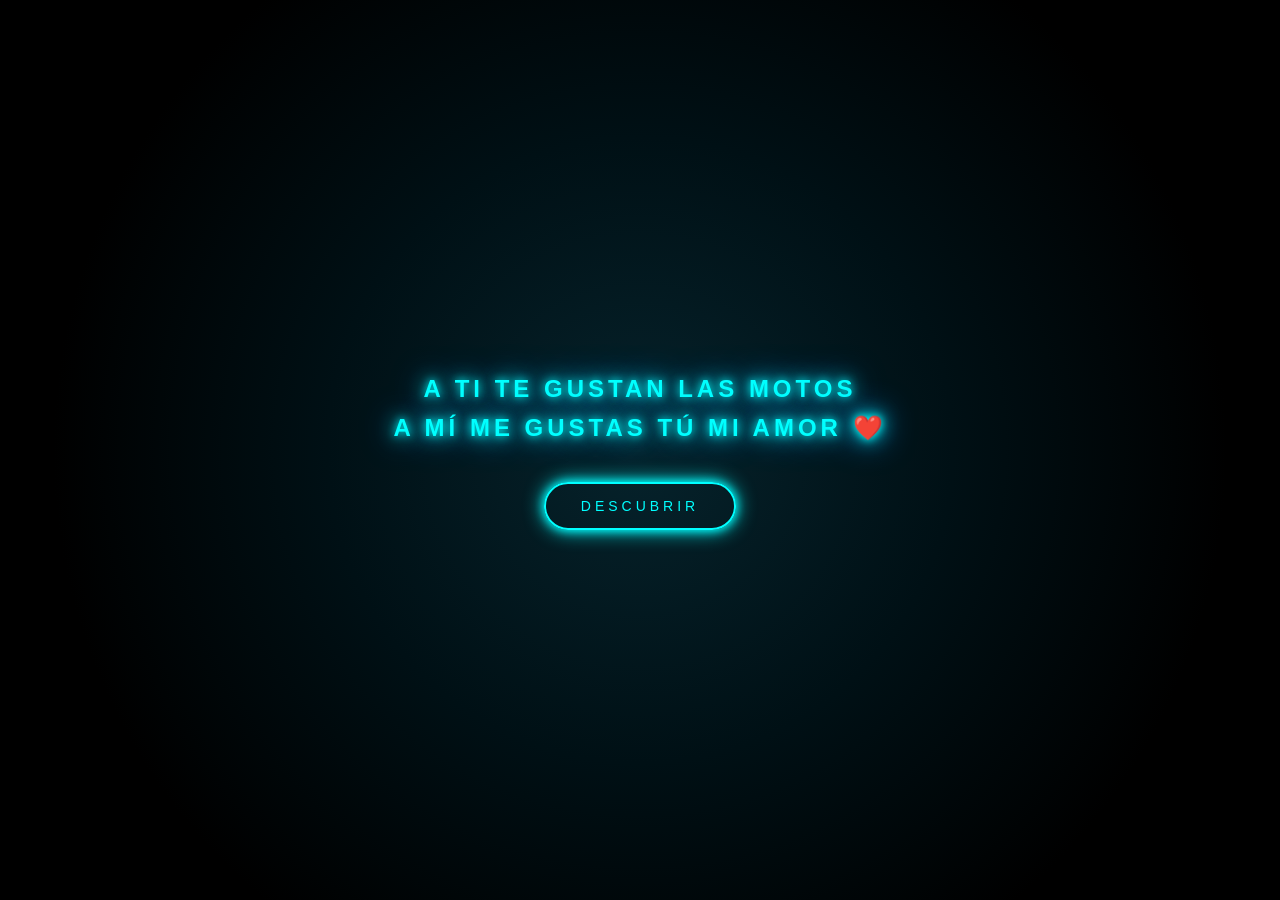
==== index.html @ 581b4714 "Add files via upload" ====
<!DOCTYPE html>

<html lang="es">

<head>

    <meta charset="UTF-8">

    <meta name="viewport"
          content="width=device-width, initial-scale=1.0">

    <title>Para ti ❤️</title>

    <link rel="stylesheet"
          href="style.css">

</head>


<body>


    <section id="inicio">

        <div class="inicio-contenido">

            <h1>

                A TI TE GUSTAN LAS MOTOS

                <br>

                A MÍ ME GUSTAS TÚ MI AMOR ❤️

            </h1>


            <button id="descubrir">

                DESCUBRIR

            </button>

        </div>

    </section>



    <section id="escena">


        <div class="luz-central"></div>


        <!-- MOTOS -->

        <div id="contenedor-motos"></div>


        <!-- PALABRAS -->

        <div id="contenedor-palabras"></div>


        <!-- RAMO CENTRAL -->

        <img
            src="img/RAMO.png"
            id="ramo"
            alt="Ramo"
        >


    </section>



    <script src="script.js"></script>


</body>

</html>
---- style.css ----
* {
    margin: 0;
    padding: 0;
    box-sizing: border-box;
}

html,
body {
    width: 100%;
    height: 100%;
    overflow: hidden;
    background: #000;
    font-family: Arial, sans-serif;
}


/* =========================
   INICIO
========================= */

#inicio {
    position: fixed;
    inset: 0;

    display: flex;
    justify-content: center;
    align-items: center;

    background:
        radial-gradient(circle,
            #06232c 0%,
            #001015 40%,
            #000 75%);

    z-index: 1000;
}

.inicio-contenido {
    text-align: center;
}

#inicio h1 {
    color: cyan;

    font-size: 24px;

    line-height: 1.6;
    letter-spacing: 4px;

    margin-bottom: 35px;

    text-shadow:
        0 0 8px cyan,
        0 0 20px cyan,
        0 0 35px #008cff;
}

#descubrir {
    padding: 14px 35px;

    border-radius: 30px;

    border: 2px solid cyan;

    background: transparent;

    color: cyan;

    font-size: 14px;

    letter-spacing: 4px;

    cursor: pointer;

    box-shadow:
        0 0 10px cyan,
        0 0 20px cyan;
}


/* =========================
   ESCENA
========================= */

#escena {
    display: none;

    position: fixed;

    left: 0;
    top: 0;

    width: 100vw;
    height: 100vh;

    overflow: hidden;

    background:
        radial-gradient(circle at center,
            #07303a 0%,
            #001218 35%,
            #000 75%);
}


/* =========================
   LUZ CENTRAL
========================= */

.luz-central {
    position: absolute;

    left: 50%;
    top: 50%;

    width: 500px;
    height: 500px;

    transform: translate(-50%, -50%);

    border-radius: 50%;

    background:
        radial-gradient(circle,
            rgba(0,255,255,.20),
            rgba(0,100,255,.05) 50%,
            transparent 75%);

    filter: blur(25px);
}


/* =========================
   RAMO CENTRAL
========================= */

#ramo {
    position: absolute;

    left: 50%;
    top: 50%;

    width: 150px;

    transform: translate(-50%, -50%);

    z-index: 50;

    border-radius: 10px;

    filter:
        drop-shadow(0 0 10px cyan)
        drop-shadow(0 0 25px #008cff);
}


/* =========================
   MOTOS
========================= */

.moto-orbita {
    position: absolute;

    width: 100px;

    transform: translate(-50%, -50%);

    object-fit: contain;

    border-radius: 10px;

    z-index: 20;

    filter:
        drop-shadow(0 0 8px cyan)
        drop-shadow(0 0 18px #008cff);
}


/* =========================
   PALABRAS
========================= */

.palabra-orbita {
    position: absolute;

    transform: translate(-50%, -50%);

    color: #5fffff;

    font-size: 19px;
    font-weight: bold;

    white-space: nowrap;

    z-index: 30;

    text-shadow:
        0 0 5px cyan,
        0 0 12px cyan,
        0 0 25px #008cff;
}


/* CELULAR */

@media(max-width: 700px) {

    #ramo {
        width: 105px;
    }

    .moto-orbita {
        width: 65px;
    }

    .palabra-orbita {
        font-size: 12px;
    }

}
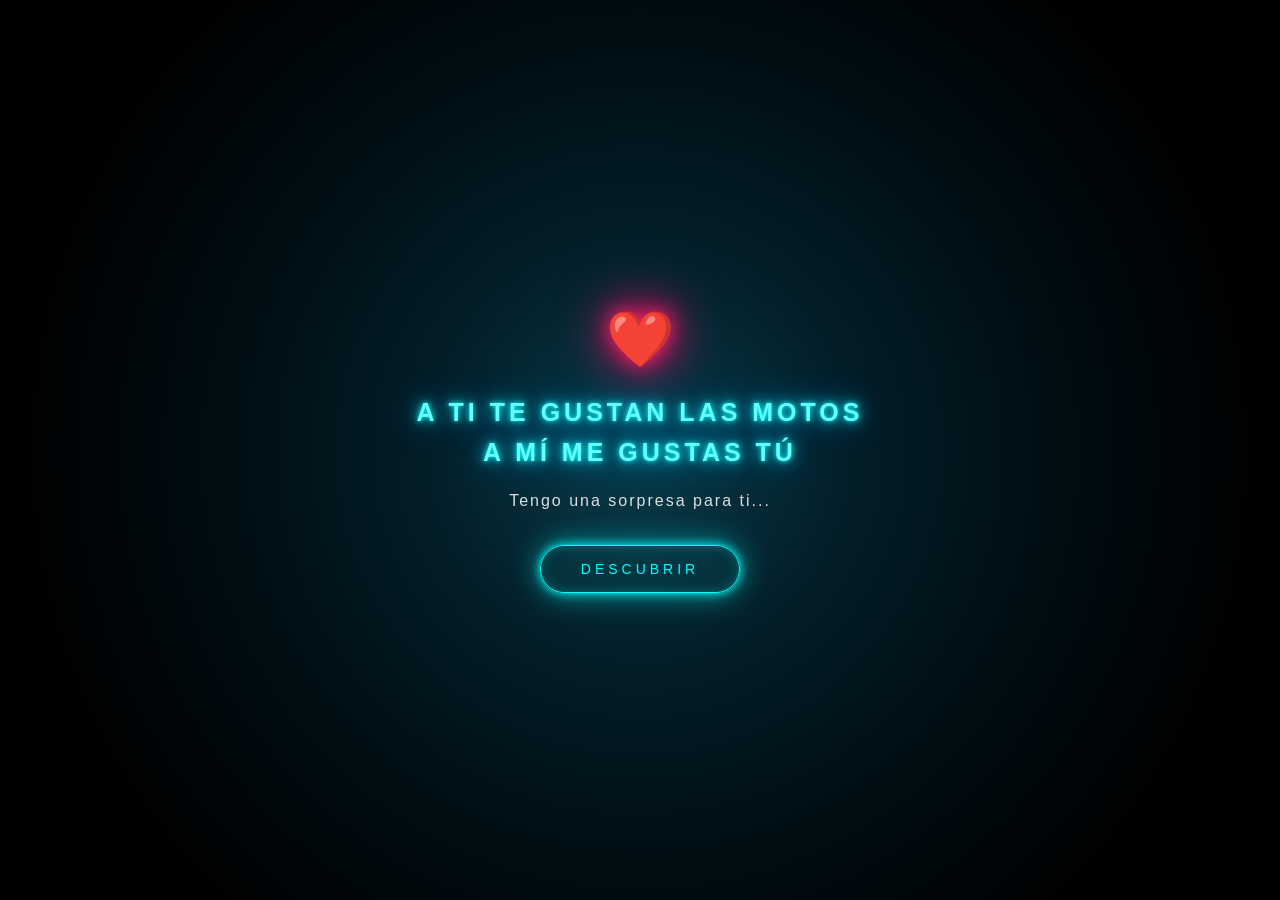
==== commit 4f22db33: "Actualiza la sorpresa e incluye los archivos de musica" ====
--- a/index.html
+++ b/index.html
@@ -1,44 +1,38 @@
 <!DOCTYPE html>
-
 <html lang="es">
 
 <head>
-
     <meta charset="UTF-8">
-
-    <meta name="viewport"
-          content="width=device-width, initial-scale=1.0">
+    <meta name="viewport" content="width=device-width, initial-scale=1.0">
 
     <title>Para ti ❤️</title>
 
-    <link rel="stylesheet"
-          href="style.css">
-
+    <link rel="stylesheet" href="style.css">
 </head>
-
 
 <body>
 
-
+    <!-- PANTALLA INICIAL -->
     <section id="inicio">
 
         <div class="inicio-contenido">
 
+            <div class="corazon-inicio">
+                ❤️
+            </div>
+
             <h1>
-
                 A TI TE GUSTAN LAS MOTOS
-
                 <br>
-
-                A MÍ ME GUSTAS TÚ MI AMOR ❤️
-
+                A MÍ ME GUSTAS TÚ
             </h1>
 
+            <p>
+                Tengo una sorpresa para ti...
+            </p>
 
             <button id="descubrir">
-
                 DESCUBRIR
-
             </button>
 
         </div>
@@ -46,39 +40,57 @@
     </section>
 
 
+    <!-- GALAXIA -->
+    <section id="galaxia">
 
-    <section id="escena">
+        <h2 id="titulo-superior">
+            FELIZ HOTWHEELS
+        </h2>
 
+        <div id="estrellas"></div>
 
-        <div class="luz-central"></div>
+        <div id="corazones"></div>
 
+        <div class="brillo-central"></div>
 
-        <!-- MOTOS -->
+        <div class="anillo anillo1"></div>
+        <div class="anillo anillo2"></div>
+        <div class="anillo anillo3"></div>
 
-        <div id="contenedor-motos"></div>
+        <div id="universo"></div>
 
+        <!-- RAMO -->
+        <div id="centro">
 
-        <!-- PALABRAS -->
+            <div class="halo"></div>
 
-        <div id="contenedor-palabras"></div>
+            <img
+                src="./img/RAMO.png"
+                id="ramo"
+                alt="Ramo"
+            >
 
+            <div class="centro-texto">
+                Para ti ❤️
+            </div>
 
-        <!-- RAMO CENTRAL -->
-
-        <img
-            src="img/RAMO.png"
-            id="ramo"
-            alt="Ramo"
-        >
-
+        </div>
 
     </section>
 
 
+    <!-- AUDIO -->
+    <p id="estado-musica" role="status" hidden></p>
+    <audio
+        id="musica"
+        src="./audio/musica-web.mp3"
+        preload="auto"
+    >
+    </audio>
+
 
     <script src="script.js"></script>
 
-
 </body>
 
-</html>+</html>
--- a/style.css
+++ b/style.css
@@ -1,16 +1,46 @@
-* {
+#musica[controls] {
+    position: fixed;
+    bottom: 16px;
+    left: 50%;
+    transform: translateX(-50%);
+    width: min(320px, 90vw);
+    z-index: 1100;
+}
+
+#estado-musica:not([hidden]) {
+    position: fixed;
+    bottom: 80px;
+    left: 50%;
+    transform: translateX(-50%);
+    width: min(360px, 85vw);
+    padding: 12px;
+    border-radius: 12px;
+    background: #031d27;
+    color: #fff;
+    text-align: center;
+    z-index: 1100;
+}
+
+* {
     margin: 0;
     padding: 0;
     box-sizing: border-box;
 }
+
 
 html,
 body {
     width: 100%;
     height: 100%;
+
     overflow: hidden;
+
     background: #000;
-    font-family: Arial, sans-serif;
+
+    font-family:
+        Arial,
+        Helvetica,
+        sans-serif;
 }
 
 
@@ -19,138 +49,718 @@
 ========================= */
 
 #inicio {
+
     position: fixed;
+
     inset: 0;
 
+    z-index: 1000;
+
     display: flex;
+
     justify-content: center;
     align-items: center;
 
     background:
-        radial-gradient(circle,
-            #06232c 0%,
-            #001015 40%,
-            #000 75%);
-
-    z-index: 1000;
-}
+
+        radial-gradient(
+            circle at center,
+            #083c4a 0%,
+            #031d27 28%,
+            #001017 48%,
+            #000000 80%
+        );
+}
+
 
 .inicio-contenido {
+
     text-align: center;
-}
+
+    padding: 25px;
+}
+
+
+.corazon-inicio {
+
+    font-size: 55px;
+
+    margin-bottom: 20px;
+
+    filter:
+        drop-shadow(0 0 10px #ff1f68)
+        drop-shadow(0 0 25px #ff0066);
+
+    animation:
+        latido 1.4s infinite;
+}
+
+
+@keyframes latido {
+
+    0%,
+    100% {
+
+        transform:
+            scale(1);
+
+    }
+
+    50% {
+
+        transform:
+            scale(1.25);
+
+    }
+
+}
+
 
 #inicio h1 {
+
+    color: #67ffff;
+
+    font-size: 25px;
+
+    line-height: 1.6;
+
+    letter-spacing: 4px;
+
+    text-shadow:
+
+        0 0 5px cyan,
+
+        0 0 15px cyan,
+
+        0 0 35px #008cff;
+}
+
+
+#inicio p {
+
+    margin-top: 20px;
+
+    color: white;
+
+    font-size: 16px;
+
+    letter-spacing: 2px;
+
+    opacity: .85;
+}
+
+
+#descubrir {
+
+    margin-top: 35px;
+
+    padding:
+        15px 40px;
+
+    border-radius: 30px;
+
+    border:
+        1px solid cyan;
+
+    background:
+        rgba(0,255,255,.05);
+
     color: cyan;
 
-    font-size: 24px;
-
-    line-height: 1.6;
+    font-size: 14px;
+
     letter-spacing: 4px;
 
-    margin-bottom: 35px;
+    cursor: pointer;
+
+    box-shadow:
+
+        0 0 10px cyan,
+
+        0 0 30px rgba(0,255,255,.6),
+
+        inset 0 0 12px rgba(0,255,255,.25);
+
+    transition: .4s;
+}
+
+
+#descubrir:hover {
+
+    transform:
+        scale(1.1);
+
+    background:
+        cyan;
+
+    color:
+        #001018;
+}
+
+
+/* =========================
+   GALAXIA
+========================= */
+
+#galaxia {
+
+    display: none;
+
+    position: fixed;
+
+    inset: 0;
+
+    overflow: hidden;
+
+    perspective: 1200px;
+
+    background:
+
+        radial-gradient(
+            ellipse at center,
+            #063e4c 0%,
+            #04232e 25%,
+            #00151e 45%,
+            #00080d 68%,
+            #000000 100%
+        );
+}
+
+
+#galaxia::before {
+
+    content: "";
+
+    position: absolute;
+
+    inset: 0;
+
+    background:
+
+        radial-gradient(
+            circle at 20% 30%,
+            rgba(0,174,255,.10),
+            transparent 30%
+        ),
+
+        radial-gradient(
+            circle at 80% 70%,
+            rgba(0,255,255,.08),
+            transparent 32%
+        ),
+
+        radial-gradient(
+            circle at 65% 20%,
+            rgba(0,90,255,.08),
+            transparent 25%
+        );
+
+    filter:
+        blur(20px);
+
+    animation:
+        moverNebulosa 12s ease-in-out infinite alternate;
+}
+
+
+@keyframes moverNebulosa {
+
+    from {
+
+        transform:
+            scale(1)
+            translate(0,0);
+
+    }
+
+    to {
+
+        transform:
+            scale(1.15)
+            translate(20px,-15px);
+
+    }
+
+}
+
+
+/* =========================
+   TÍTULO
+========================= */
+
+#titulo-superior {
+
+    position: absolute;
+
+    top: 25px;
+
+    left: 50%;
+
+    transform:
+        translateX(-50%);
+
+    z-index: 500;
+
+    color: #77ffff;
+
+    font-size: 34px;
+
+    font-weight: bold;
+
+    letter-spacing: 6px;
+
+    text-align: center;
+
+    white-space: nowrap;
 
     text-shadow:
-        0 0 8px cyan,
-        0 0 20px cyan,
-        0 0 35px #008cff;
-}
-
-#descubrir {
-    padding: 14px 35px;
-
-    border-radius: 30px;
-
-    border: 2px solid cyan;
-
-    background: transparent;
-
-    color: cyan;
-
-    font-size: 14px;
-
-    letter-spacing: 4px;
-
-    cursor: pointer;
+
+        0 0 5px cyan,
+
+        0 0 15px cyan,
+
+        0 0 30px #009dff,
+
+        0 0 55px #005eff;
+
+    animation:
+        tituloFlota 3s ease-in-out infinite;
+}
+
+
+@keyframes tituloFlota {
+
+    0%,
+    100% {
+
+        transform:
+            translateX(-50%)
+            translateY(0px)
+            scale(1);
+
+    }
+
+    50% {
+
+        transform:
+            translateX(-50%)
+            translateY(8px)
+            scale(1.04);
+
+    }
+
+}
+
+
+/* =========================
+   ESTRELLAS
+========================= */
+
+#estrellas {
+
+    position: absolute;
+
+    inset: 0;
+
+    z-index: 1;
+}
+
+
+.estrella {
+
+    position: absolute;
+
+    border-radius: 50%;
+
+    background: white;
 
     box-shadow:
-        0 0 10px cyan,
-        0 0 20px cyan;
-}
-
-
-/* =========================
-   ESCENA
-========================= */
-
-#escena {
-    display: none;
-
-    position: fixed;
-
-    left: 0;
-    top: 0;
-
-    width: 100vw;
-    height: 100vh;
-
-    overflow: hidden;
-
-    background:
-        radial-gradient(circle at center,
-            #07303a 0%,
-            #001218 35%,
-            #000 75%);
-}
-
-
-/* =========================
-   LUZ CENTRAL
-========================= */
-
-.luz-central {
+
+        0 0 5px white,
+
+        0 0 10px cyan;
+
+    animation:
+        estrellaBrilla 2s infinite alternate;
+}
+
+
+@keyframes estrellaBrilla {
+
+    from {
+
+        opacity: .15;
+
+        transform:
+            scale(.5);
+
+    }
+
+    to {
+
+        opacity: 1;
+
+        transform:
+            scale(1.7);
+
+    }
+
+}
+
+
+/* =========================
+   CORAZONES
+========================= */
+
+#corazones {
+
+    position: absolute;
+
+    inset: 0;
+
+    z-index: 4;
+
+    pointer-events: none;
+}
+
+
+.corazon-flotante {
+
+    position: absolute;
+
+    color: #ff2d78;
+
+    font-size: 20px;
+
+    opacity: 0;
+
+    text-shadow:
+
+        0 0 5px #ff3b7d,
+
+        0 0 12px #ff0066,
+
+        0 0 25px #ff0066;
+
+    animation:
+        subirCorazon linear infinite;
+}
+
+
+@keyframes subirCorazon {
+
+    0% {
+
+        transform:
+            translateY(100px)
+            scale(.6)
+            rotate(0deg);
+
+        opacity: 0;
+
+    }
+
+    15% {
+
+        opacity: .9;
+
+    }
+
+    80% {
+
+        opacity: .8;
+
+    }
+
+    100% {
+
+        transform:
+            translateY(-110vh)
+            scale(1.5)
+            rotate(25deg);
+
+        opacity: 0;
+
+    }
+
+}
+
+
+/* =========================
+   BRILLO CENTRAL
+========================= */
+
+.brillo-central {
+
     position: absolute;
 
     left: 50%;
     top: 50%;
 
-    width: 500px;
-    height: 500px;
-
-    transform: translate(-50%, -50%);
+    width: 650px;
+    height: 650px;
+
+    transform:
+        translate(-50%,-50%);
 
     border-radius: 50%;
 
     background:
-        radial-gradient(circle,
-            rgba(0,255,255,.20),
-            rgba(0,100,255,.05) 50%,
-            transparent 75%);
-
-    filter: blur(25px);
-}
-
-
-/* =========================
-   RAMO CENTRAL
-========================= */
-
-#ramo {
+
+        radial-gradient(
+            circle,
+            rgba(0,255,255,.22),
+            rgba(0,130,255,.07) 40%,
+            transparent 70%
+        );
+
+    filter:
+        blur(28px);
+
+    animation:
+        respirarGalaxia 5s ease-in-out infinite alternate;
+}
+
+
+@keyframes respirarGalaxia {
+
+    from {
+
+        transform:
+            translate(-50%,-50%)
+            scale(.9);
+
+        opacity: .7;
+
+    }
+
+    to {
+
+        transform:
+            translate(-50%,-50%)
+            scale(1.15);
+
+        opacity: 1;
+
+    }
+
+}
+
+
+/* =========================
+   ANILLOS
+========================= */
+
+.anillo {
+
     position: absolute;
 
     left: 50%;
     top: 50%;
 
-    width: 150px;
-
-    transform: translate(-50%, -50%);
-
-    z-index: 50;
-
-    border-radius: 10px;
+    border-radius: 50%;
+
+    border:
+        2px solid rgba(0,255,255,.35);
+
+    box-shadow:
+
+        0 0 8px cyan,
+
+        0 0 20px rgba(0,255,255,.4),
+
+        inset 0 0 12px cyan;
+
+    pointer-events: none;
+}
+
+
+.anillo1 {
+
+    width: 520px;
+    height: 170px;
+
+    transform:
+        translate(-50%,-50%)
+        rotate(-15deg);
+
+    animation:
+        anilloBrilla 3s infinite alternate;
+}
+
+
+.anillo2 {
+
+    width: 720px;
+    height: 260px;
+
+    transform:
+        translate(-50%,-50%)
+        rotate(25deg);
+
+    animation:
+        anilloBrilla 4s infinite alternate-reverse;
+}
+
+
+.anillo3 {
+
+    width: 880px;
+    height: 320px;
+
+    transform:
+        translate(-50%,-50%)
+        rotate(-30deg);
+
+    opacity: .18;
+
+    animation:
+        anilloBrilla 6s infinite alternate;
+}
+
+
+@keyframes anilloBrilla {
+
+    from {
+
+        opacity: .12;
+
+    }
+
+    to {
+
+        opacity: .55;
+
+    }
+
+}
+
+
+/* =========================
+   UNIVERSO
+========================= */
+
+#universo {
+
+    position: absolute;
+
+    inset: 0;
+
+    transform-style:
+        preserve-3d;
+
+    z-index: 20;
+}
+
+
+/* =========================
+   RAMO CENTRAL
+========================= */
+
+#centro {
+
+    position: absolute;
+
+    left: 50%;
+    top: 50%;
+
+    width: 180px;
+
+    transform:
+        translate(-50%,-50%);
+
+    z-index: 200;
+
+    text-align: center;
+}
+
+
+.halo {
+
+    position: absolute;
+
+    width: 230px;
+    height: 230px;
+
+    left: 50%;
+    top: 45%;
+
+    transform:
+        translate(-50%,-50%);
+
+    border-radius: 50%;
+
+    background:
+
+        radial-gradient(
+            circle,
+            rgba(0,255,255,.28),
+            transparent 65%
+        );
 
     filter:
+        blur(18px);
+}
+
+
+#ramo {
+
+    position: relative;
+
+    width: 145px;
+
+    border-radius: 15px;
+
+    z-index: 5;
+
+    filter:
+
         drop-shadow(0 0 10px cyan)
-        drop-shadow(0 0 25px #008cff);
+
+        drop-shadow(0 0 28px #009dff);
+
+    animation:
+        ramoFlota 4s ease-in-out infinite;
+}
+
+
+@keyframes ramoFlota {
+
+    0%,
+    100% {
+
+        transform:
+            translateY(-6px)
+            scale(1);
+
+    }
+
+    50% {
+
+        transform:
+            translateY(10px)
+            scale(1.05);
+
+    }
+
+}
+
+
+.centro-texto {
+
+    margin-top: 10px;
+
+    color: white;
+
+    font-size: 15px;
+
+    letter-spacing: 3px;
+
+    text-shadow:
+
+        0 0 8px cyan,
+
+        0 0 20px cyan;
 }
 
 
@@ -158,64 +768,142 @@
    MOTOS
 ========================= */
 
-.moto-orbita {
-    position: absolute;
-
-    width: 100px;
-
-    transform: translate(-50%, -50%);
+.objeto-moto {
+
+    position: absolute;
+
+    left: 50%;
+    top: 50%;
+
+    width: 110px;
 
     object-fit: contain;
 
-    border-radius: 10px;
-
-    z-index: 20;
+    border-radius: 13px;
+
+    will-change:
+        transform;
 
     filter:
-        drop-shadow(0 0 8px cyan)
+
+        drop-shadow(0 0 7px cyan)
+
         drop-shadow(0 0 18px #008cff);
-}
-
-
-/* =========================
-   PALABRAS
-========================= */
-
-.palabra-orbita {
-    position: absolute;
-
-    transform: translate(-50%, -50%);
-
-    color: #5fffff;
+
+    transition:
+        opacity .2s;
+}
+
+
+/* =========================
+   FRASES
+========================= */
+
+.frase {
+
+    position: absolute;
+
+    left: 50%;
+    top: 50%;
+
+    color: #73ffff;
 
     font-size: 19px;
+
     font-weight: bold;
 
     white-space: nowrap;
 
-    z-index: 30;
+    pointer-events: none;
+
+    will-change:
+        transform;
 
     text-shadow:
+
         0 0 5px cyan,
+
         0 0 12px cyan,
-        0 0 25px #008cff;
-}
-
-
-/* CELULAR */
-
-@media(max-width: 700px) {
+
+        0 0 25px #0099ff;
+}
+
+
+/* =========================
+   CELULAR
+========================= */
+
+@media(max-width:700px) {
+
+    #inicio h1 {
+
+        font-size: 16px;
+
+        letter-spacing: 2px;
+
+    }
+
+
+    #titulo-superior {
+
+        top: 20px;
+
+        font-size: 18px;
+
+        letter-spacing: 3px;
+
+    }
+
+
+    #centro {
+
+        width: 120px;
+
+    }
+
 
     #ramo {
-        width: 105px;
-    }
-
-    .moto-orbita {
+
+        width: 100px;
+
+    }
+
+
+    .objeto-moto {
+
         width: 65px;
-    }
-
-    .palabra-orbita {
-        font-size: 12px;
-    }
-
-}+
+    }
+
+
+    .frase {
+
+        font-size: 11px;
+
+    }
+
+
+    .anillo1 {
+
+        width: 300px;
+        height: 100px;
+
+    }
+
+
+    .anillo2 {
+
+        width: 430px;
+        height: 150px;
+
+    }
+
+
+    .anillo3 {
+
+        width: 520px;
+        height: 180px;
+
+    }
+
+}
